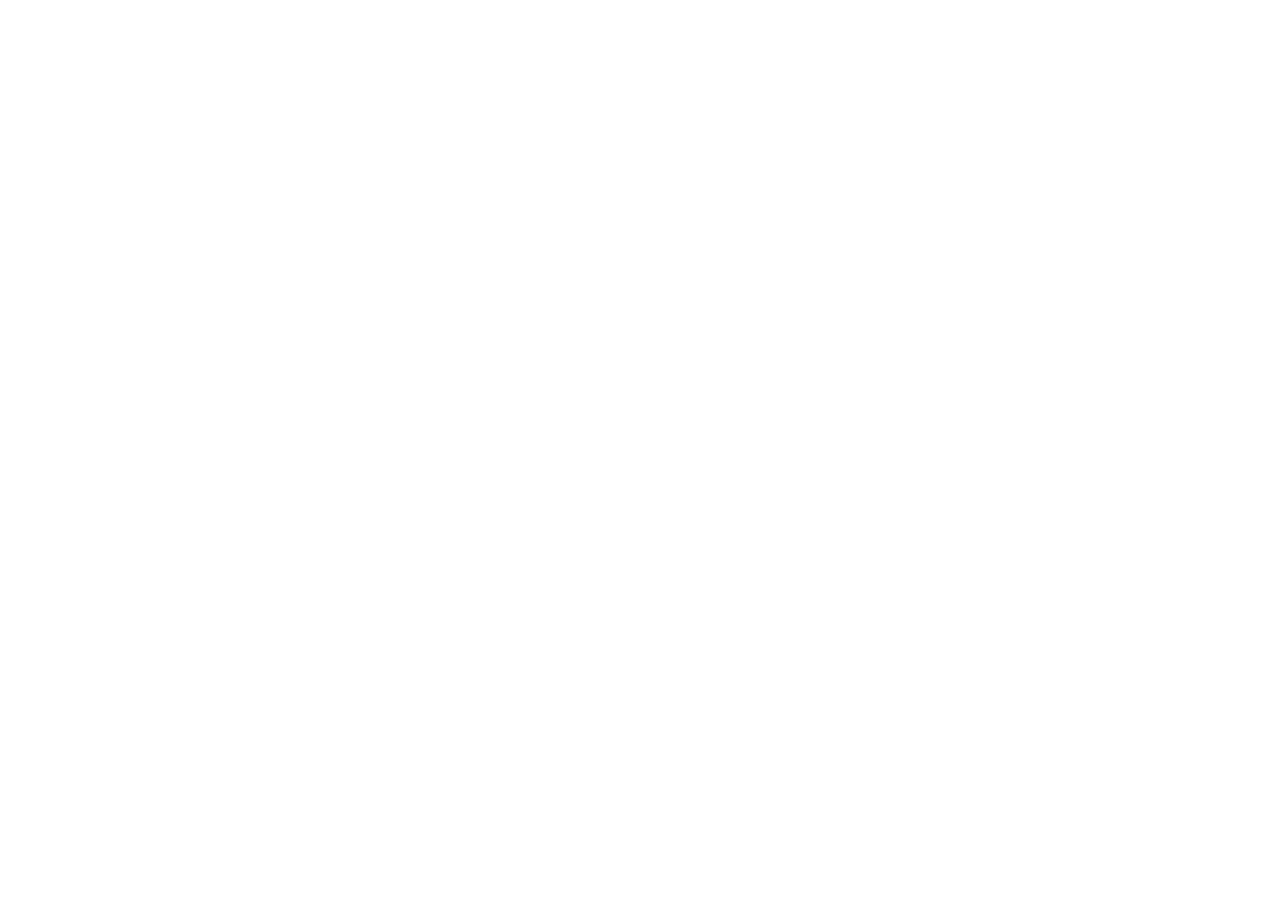
==== Bootstrap Starter/index.html @ 274393ff "init" ====
<!DOCTYPE html>
<html lang="en">
<head>
	<meta charset="UTF-8">
	<meta name="viewport" content="width=device-width, initial-scale=1.0">
	<title></title>
	<link rel="stylesheet" href="css/main.css">
</head>
<body>
	
</body>
</html>
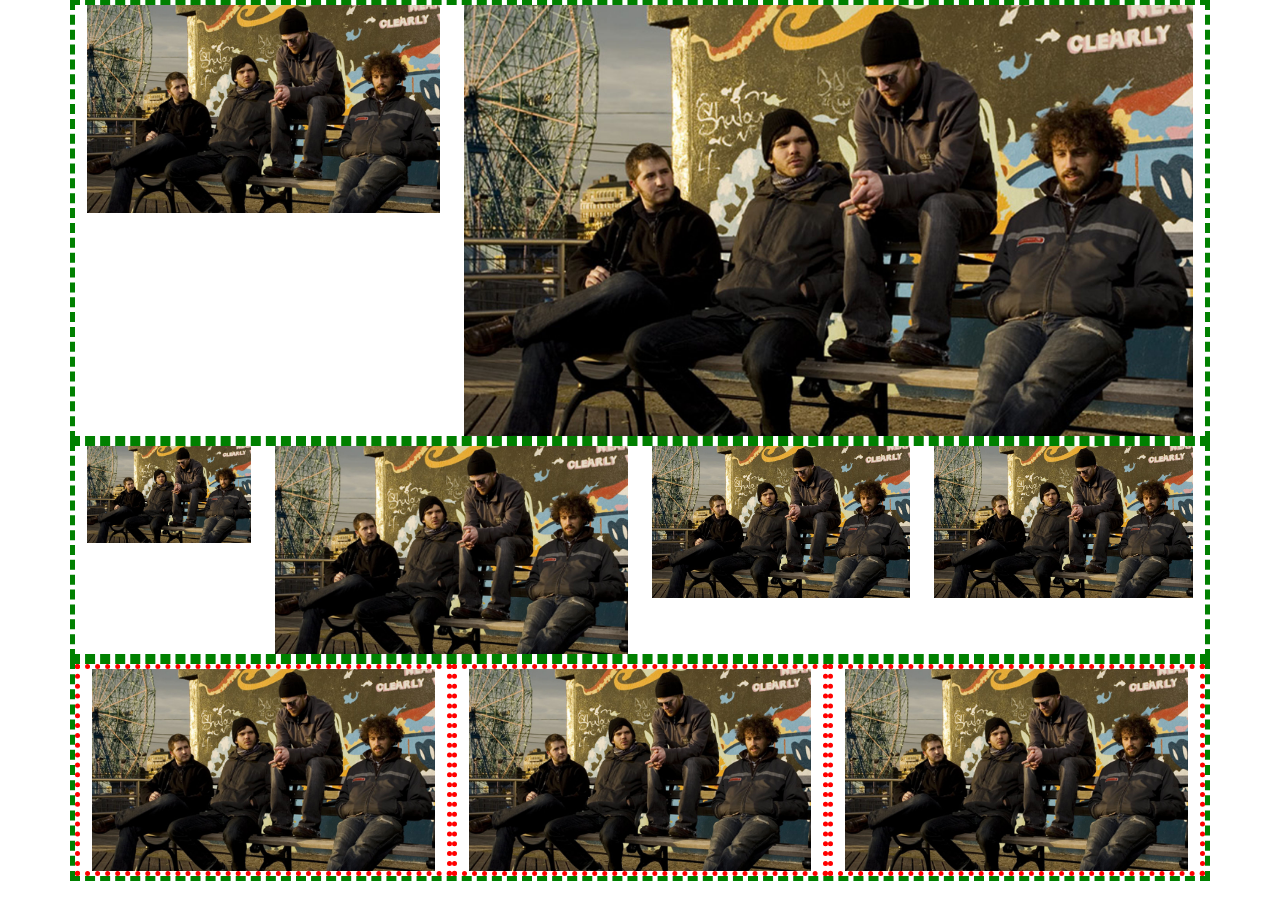
==== commit 04c9ce1d: "start of bootstrap" ====
--- a/Bootstrap Starter/index.html
+++ b/Bootstrap Starter/index.html
@@ -4,9 +4,59 @@
 	<meta charset="UTF-8">
 	<meta name="viewport" content="width=device-width, initial-scale=1.0">
 	<title></title>
+	<link rel="stylesheet" href="css/bootstrap.min.css">
 	<link rel="stylesheet" href="css/main.css">
+	<!-- <script defer src="js/bootstrap.min.js"></script> -->
 </head>
 <body>
-	
+	<div class="container">
+		<div class="row">
+
+			<div class="col-4">
+				<img src="img/large-low-lustre.jpg" alt="low lustre">
+			</div>
+
+			<div class="col-8">
+				<img src="img/large-low-lustre.jpg" alt="low lustre">
+			</div>
+
+		</div>
+
+		<div class="row">
+
+			<div class="col-2">
+				<img src="img/large-low-lustre.jpg" alt="low lustre">
+			</div>
+
+			<div class="col-4">
+				<img src="img/large-low-lustre.jpg" alt="low lustre">
+			</div>
+
+			<div class="col-3">
+				<img src="img/large-low-lustre.jpg" alt="low lustre">
+			</div>
+
+			<div class="col-3">
+				<img src="img/large-low-lustre.jpg" alt="low lustre">
+			</div>
+
+		</div>
+
+		<div class="row">
+
+			<div class="col">
+				<img src="img/large-low-lustre.jpg" alt="low lustre">
+			</div>
+
+			<div class="col">
+				<img src="img/large-low-lustre.jpg" alt="low lustre">
+			</div>
+
+			<div class="col">
+				<img src="img/large-low-lustre.jpg" alt="low lustre">
+			</div>
+
+		</div>
+	</div>
 </body>
 </html>
--- a/Bootstrap Starter/css/main.css
+++ b/Bootstrap Starter/css/main.css
@@ -0,0 +1,11 @@
+img {
+    max-width: 100%;
+}
+
+.row {
+    border: dashed green 5px;
+}
+
+.col {
+    border: dotted red 5px;
+}
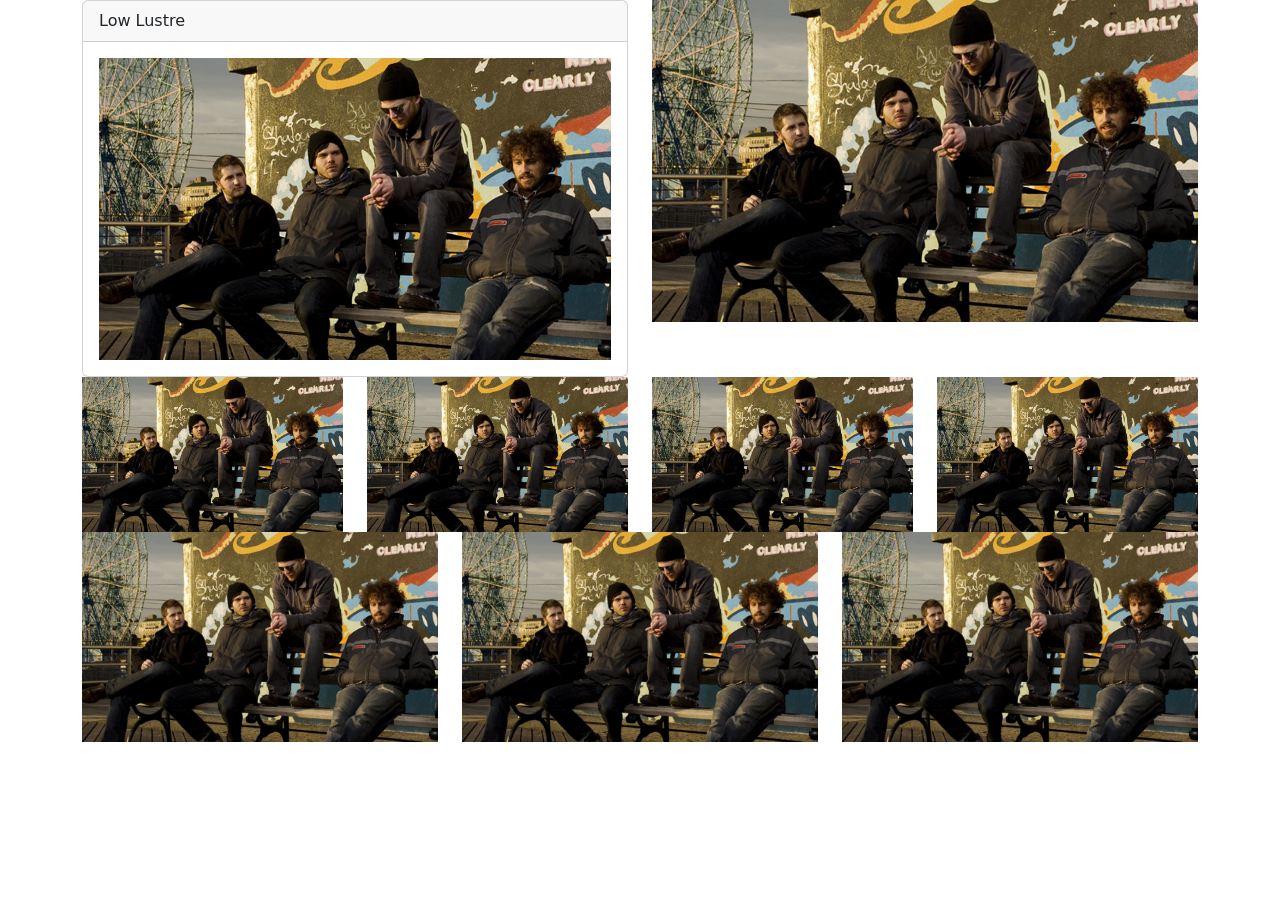
==== commit 5dd7e8b8: "bootstrap fundamentals" ====
--- a/Bootstrap Starter/index.html
+++ b/Bootstrap Starter/index.html
@@ -12,11 +12,21 @@
 	<div class="container">
 		<div class="row">
 
-			<div class="col-4">
-				<img src="img/large-low-lustre.jpg" alt="low lustre">
+			<div class="col-12 col-md-8 col-lg-6">
+
+				<div class="card">
+
+					<div class="card-header">Low Lustre</div>
+	
+					<div class="card-body">
+						<img src="img/large-low-lustre.jpg" alt="low lustre">
+					</div>
+
+				</div>
+
 			</div>
 
-			<div class="col-8">
+			<div class="col-12 col-md-4 col-lg-6">
 				<img src="img/large-low-lustre.jpg" alt="low lustre">
 			</div>
 
@@ -24,19 +34,19 @@
 
 		<div class="row">
 
-			<div class="col-2">
+			<div class="col-2 col-md-3">
 				<img src="img/large-low-lustre.jpg" alt="low lustre">
 			</div>
 
-			<div class="col-4">
+			<div class="col-4 col-md-3">
 				<img src="img/large-low-lustre.jpg" alt="low lustre">
 			</div>
 
-			<div class="col-3">
+			<div class="col-3 col-md-3">
 				<img src="img/large-low-lustre.jpg" alt="low lustre">
 			</div>
 
-			<div class="col-3">
+			<div class="col-3 col-md-3">
 				<img src="img/large-low-lustre.jpg" alt="low lustre">
 			</div>
 
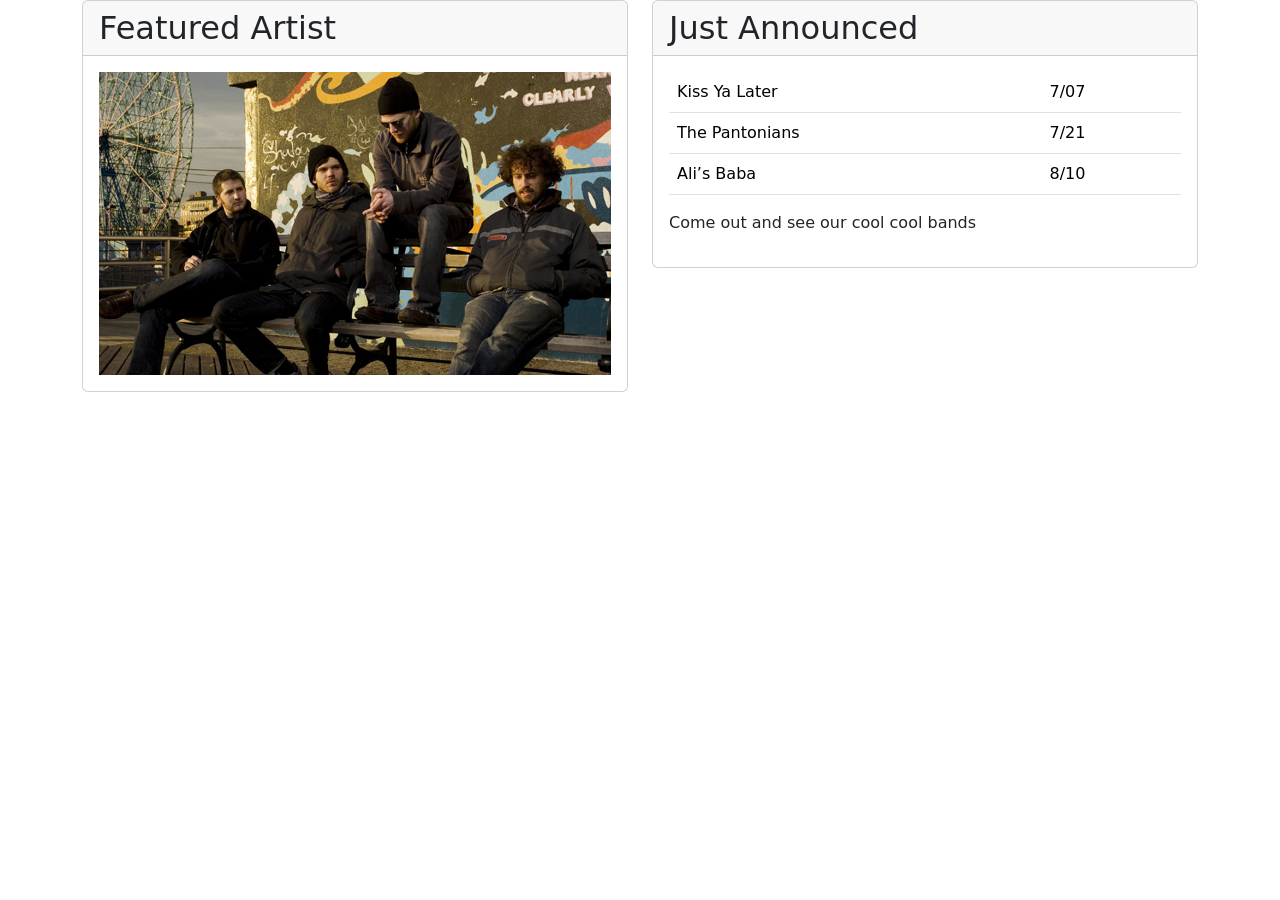
==== commit 053acc16: "tables n bootstrap" ====
--- a/Bootstrap Starter/index.html
+++ b/Bootstrap Starter/index.html
@@ -12,11 +12,11 @@
 	<div class="container">
 		<div class="row">
 
-			<div class="col-12 col-md-8 col-lg-6">
+			<div class="col-12 col-md-6">
 
 				<div class="card">
 
-					<div class="card-header">Low Lustre</div>
+					<h2 class="card-header">Featured Artist</h2>
 	
 					<div class="card-body">
 						<img src="img/large-low-lustre.jpg" alt="low lustre">
@@ -26,47 +26,31 @@
 
 			</div>
 
-			<div class="col-12 col-md-4 col-lg-6">
-				<img src="img/large-low-lustre.jpg" alt="low lustre">
+			<div class="col-12 col-md-6">
+
+				<div class="card">
+					<h2 class="card-header">Just Announced</h2>
+					<div class="card-body">
+						<table class="table">
+							<tr>
+								<td>Kiss Ya Later</td>
+								<td>7/07</td>
+							</tr>
+							<tr>
+								<td>The Pantonians</td>
+								<td>7/21</td>
+							</tr>
+							<tr>
+								<td>Ali’s Baba</td>
+								<td>8/10</td>
+							</tr>
+						</table>
+						<p>Come out and see our cool cool bands</p>
+					</div>
+				</div>
+				
 			</div>
-
+			
 		</div>
-
-		<div class="row">
-
-			<div class="col-2 col-md-3">
-				<img src="img/large-low-lustre.jpg" alt="low lustre">
-			</div>
-
-			<div class="col-4 col-md-3">
-				<img src="img/large-low-lustre.jpg" alt="low lustre">
-			</div>
-
-			<div class="col-3 col-md-3">
-				<img src="img/large-low-lustre.jpg" alt="low lustre">
-			</div>
-
-			<div class="col-3 col-md-3">
-				<img src="img/large-low-lustre.jpg" alt="low lustre">
-			</div>
-
-		</div>
-
-		<div class="row">
-
-			<div class="col">
-				<img src="img/large-low-lustre.jpg" alt="low lustre">
-			</div>
-
-			<div class="col">
-				<img src="img/large-low-lustre.jpg" alt="low lustre">
-			</div>
-
-			<div class="col">
-				<img src="img/large-low-lustre.jpg" alt="low lustre">
-			</div>
-
-		</div>
-	</div>
-</body>
+	</body>
 </html>
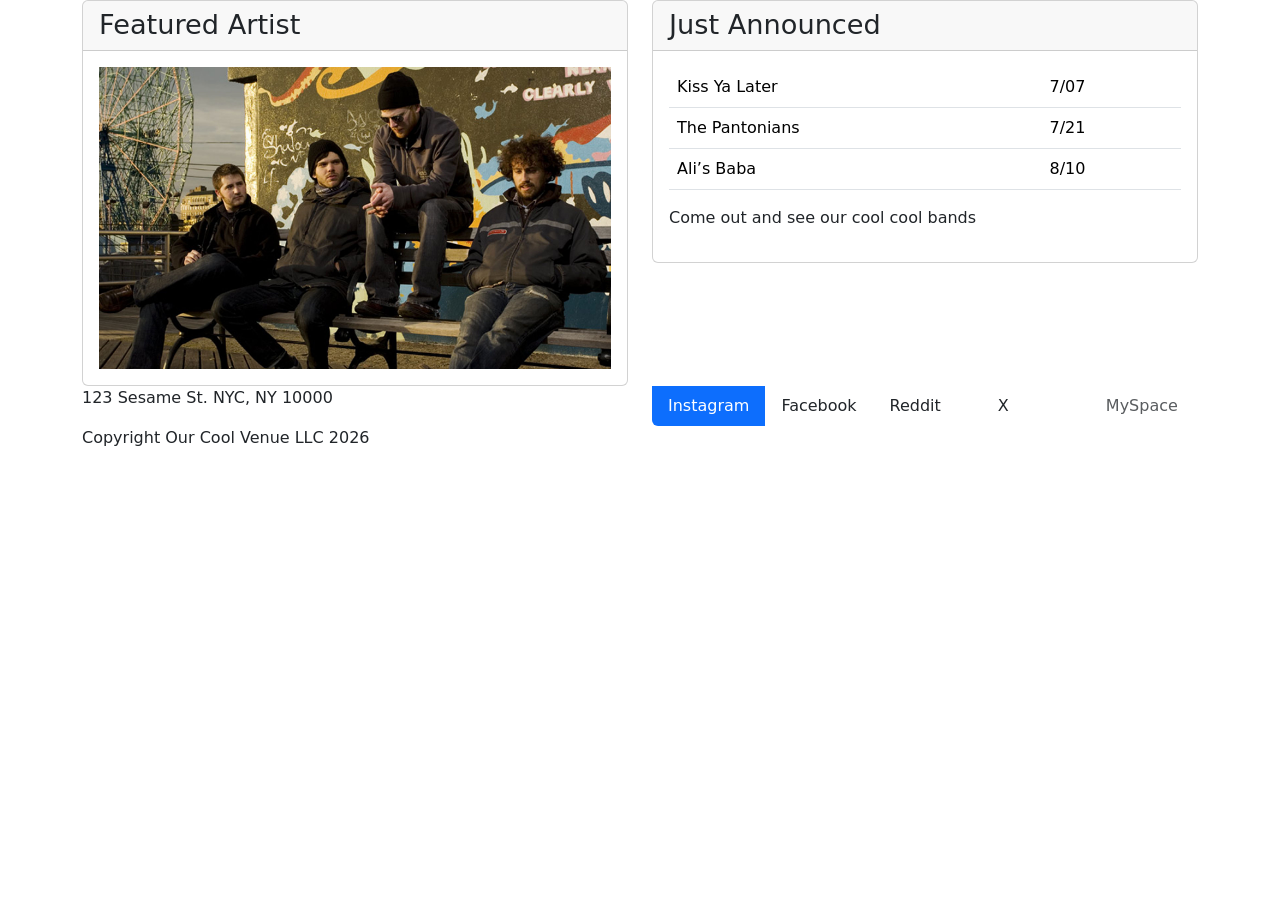
==== commit 9c7049db: "bootstrappppp" ====
--- a/Bootstrap Starter/index.html
+++ b/Bootstrap Starter/index.html
@@ -52,5 +52,24 @@
 			</div>
 			
 		</div>
+
+		<footer class="row">
+			<div class="col col-md-6">
+				<p>123 Sesame St. NYC, NY 10000</p>
+				<p>Copyright Our Cool Venue LLC 2026</p>
+			</div>
+
+			<div class="col col-md-6">
+				<div class="list-group footer-links list-group-horizontal flex-grow-0">
+					<a href="#" class="list-group-item list-group-item-action active" aria-current="true">
+						Instagram
+					</a>
+					<a href="#" class="list-group-item list-group-item-action">Facebook</a>
+					<a href="#" class="list-group-item list-group-item-action">Reddit</a>
+					<a href="#" class="list-group-item list-group-item-action">X</a>
+					<a href="#" class="list-group-item list-group-item-action disabled" tabindex="-1" aria-disabled="true">MySpace</a>
+				</div>
+			</div>
+		</footer>
 	</body>
 </html>
--- a/Bootstrap Starter/css/main.css
+++ b/Bootstrap Starter/css/main.css
@@ -0,0 +1,32 @@
+img {
+    max-width: 100%;
+}
+
+.card h2 {
+    font-size: 1.7em;
+}
+
+div.footer-links * {
+    border: none;
+}
+
+div.footer-links {
+    border-radius: 0;
+}
+/* .row {
+    border: dashed green 5px;
+}
+
+.col {
+    border: dotted red 5px;
+} */
+
+/* overwriting the bootstrap css */
+
+/* .col-2 {
+    width: 25%;
+}
+
+.col-3 {
+    width: 16.6666666667%;
+} */
